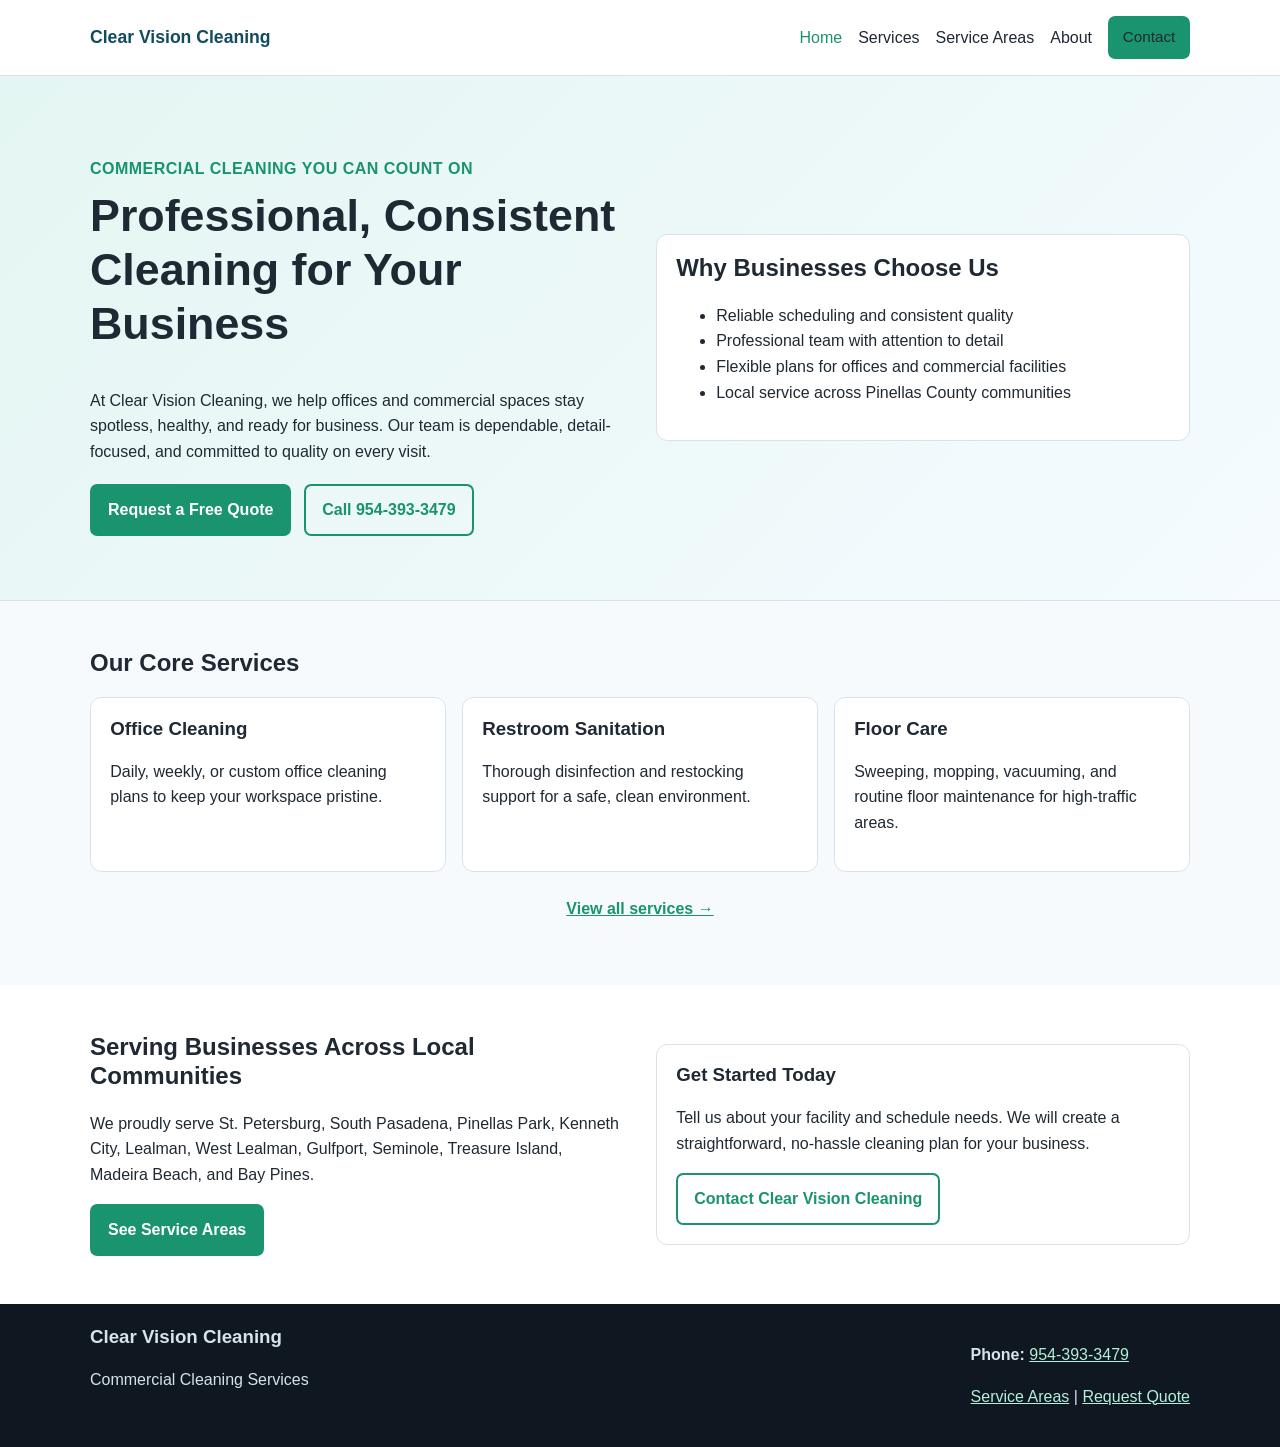
==== index.html @ 2f7ee96c "Create professional multi-page website for Clear Vision Cleaning" ====
<!DOCTYPE html>
<html lang="en">
  <head>
    <meta charset="UTF-8" />
    <meta name="viewport" content="width=device-width, initial-scale=1.0" />
    <title>Clear Vision Cleaning | Commercial Cleaning Services</title>
    <meta
      name="description"
      content="Clear Vision Cleaning provides reliable commercial cleaning services across St. Petersburg and surrounding Pinellas County areas."
    />
    <link rel="stylesheet" href="styles.css" />
  </head>
  <body>
    <header class="site-header">
      <div class="container nav-wrap">
        <a class="logo" href="index.html">Clear Vision Cleaning</a>
        <button class="nav-toggle" aria-label="Toggle navigation">☰</button>
        <nav class="site-nav">
          <a href="index.html" aria-current="page">Home</a>
          <a href="services.html">Services</a>
          <a href="areas.html">Service Areas</a>
          <a href="about.html">About</a>
          <a class="btn btn-small" href="contact.html">Contact</a>
        </nav>
      </div>
    </header>

    <main>
      <section class="hero">
        <div class="container hero-grid">
          <div>
            <p class="eyebrow">Commercial Cleaning You Can Count On</p>
            <h1>Professional, Consistent Cleaning for Your Business</h1>
            <p>
              At Clear Vision Cleaning, we help offices and commercial spaces stay spotless,
              healthy, and ready for business. Our team is dependable, detail-focused, and
              committed to quality on every visit.
            </p>
            <div class="actions">
              <a class="btn" href="contact.html">Request a Free Quote</a>
              <a class="btn btn-outline" href="tel:9543933479">Call 954-393-3479</a>
            </div>
          </div>
          <div class="hero-card">
            <h2>Why Businesses Choose Us</h2>
            <ul>
              <li>Reliable scheduling and consistent quality</li>
              <li>Professional team with attention to detail</li>
              <li>Flexible plans for offices and commercial facilities</li>
              <li>Local service across Pinellas County communities</li>
            </ul>
          </div>
        </div>
      </section>

      <section class="section">
        <div class="container">
          <h2>Our Core Services</h2>
          <div class="cards">
            <article class="card">
              <h3>Office Cleaning</h3>
              <p>Daily, weekly, or custom office cleaning plans to keep your workspace pristine.</p>
            </article>
            <article class="card">
              <h3>Restroom Sanitation</h3>
              <p>Thorough disinfection and restocking support for a safe, clean environment.</p>
            </article>
            <article class="card">
              <h3>Floor Care</h3>
              <p>Sweeping, mopping, vacuuming, and routine floor maintenance for high-traffic areas.</p>
            </article>
          </div>
          <p class="center mt">
            <a href="services.html" class="text-link">View all services →</a>
          </p>
        </div>
      </section>

      <section class="section section-alt">
        <div class="container split">
          <div>
            <h2>Serving Businesses Across Local Communities</h2>
            <p>
              We proudly serve St. Petersburg, South Pasadena, Pinellas Park, Kenneth City,
              Lealman, West Lealman, Gulfport, Seminole, Treasure Island, Madeira Beach,
              and Bay Pines.
            </p>
            <a class="btn" href="areas.html">See Service Areas</a>
          </div>
          <div class="highlight">
            <h3>Get Started Today</h3>
            <p>
              Tell us about your facility and schedule needs. We will create a straightforward,
              no-hassle cleaning plan for your business.
            </p>
            <a class="btn btn-outline" href="contact.html">Contact Clear Vision Cleaning</a>
          </div>
        </div>
      </section>
    </main>

    <footer class="site-footer">
      <div class="container footer-grid">
        <div>
          <h3>Clear Vision Cleaning</h3>
          <p>Commercial Cleaning Services</p>
        </div>
        <div>
          <p><strong>Phone:</strong> <a href="tel:9543933479">954-393-3479</a></p>
          <p><a href="areas.html">Service Areas</a> | <a href="contact.html">Request Quote</a></p>
        </div>
      </div>
    </footer>

    <script src="script.js"></script>
  </body>
</html>
---- styles.css ----
:root {
  --primary: #114b5f;
  --secondary: #1a936f;
  --accent: #88d498;
  --text: #1f2933;
  --muted: #52606d;
  --bg: #f7fafc;
  --white: #ffffff;
  --border: #d9e2ec;
}

* {
  box-sizing: border-box;
}

body {
  margin: 0;
  font-family: "Inter", "Segoe UI", Roboto, Arial, sans-serif;
  line-height: 1.6;
  color: var(--text);
  background: var(--bg);
}

.container {
  width: min(1100px, 92%);
  margin: 0 auto;
}

.site-header {
  background: var(--white);
  border-bottom: 1px solid var(--border);
  position: sticky;
  top: 0;
  z-index: 10;
}

.nav-wrap {
  display: flex;
  align-items: center;
  justify-content: space-between;
  padding: 1rem 0;
}

.logo {
  font-weight: 700;
  font-size: 1.1rem;
  color: var(--primary);
  text-decoration: none;
}

.site-nav {
  display: flex;
  gap: 1rem;
  align-items: center;
}

.site-nav a {
  text-decoration: none;
  color: var(--text);
  font-weight: 500;
}

.site-nav a[aria-current="page"] {
  color: var(--secondary);
}

.nav-toggle {
  display: none;
  border: 1px solid var(--border);
  background: var(--white);
  border-radius: 0.35rem;
  padding: 0.35rem 0.65rem;
  font-size: 1.2rem;
}

.hero,
.page-hero {
  background: linear-gradient(135deg, #e4f6f2, #f5fbff);
  border-bottom: 1px solid var(--border);
}

.hero {
  padding: 4rem 0;
}

.page-hero {
  padding: 3rem 0;
}

.hero-grid,
.split {
  display: grid;
  grid-template-columns: repeat(2, minmax(0, 1fr));
  gap: 2rem;
  align-items: center;
}

h1,
h2,
h3 {
  line-height: 1.2;
  margin-top: 0;
}

h1 {
  font-size: clamp(2rem, 4vw, 2.8rem);
}

.eyebrow {
  font-weight: 700;
  color: var(--secondary);
  letter-spacing: 0.03em;
  text-transform: uppercase;
  margin-bottom: 0.5rem;
}

.actions {
  display: flex;
  gap: 0.8rem;
  flex-wrap: wrap;
  margin-top: 1.2rem;
}

.btn {
  display: inline-block;
  background: var(--secondary);
  color: var(--white);
  padding: 0.7rem 1rem;
  border-radius: 0.45rem;
  text-decoration: none;
  border: 2px solid var(--secondary);
  font-weight: 600;
}

.btn:hover {
  background: #157a5c;
  border-color: #157a5c;
}

.btn-outline {
  background: transparent;
  color: var(--secondary);
}

.btn-small {
  padding: 0.45rem 0.8rem;
  font-size: 0.95rem;
}

.section {
  padding: 3rem 0;
}

.section-alt {
  background: var(--white);
}

.hero-card,
.card,
.highlight,
.contact-form,
.area-item {
  background: var(--white);
  border: 1px solid var(--border);
  border-radius: 0.7rem;
  padding: 1.2rem;
}

.cards {
  display: grid;
  grid-template-columns: repeat(3, minmax(0, 1fr));
  gap: 1rem;
}

.area-grid {
  display: grid;
  grid-template-columns: repeat(3, minmax(0, 1fr));
  gap: 0.8rem;
}

.area-item {
  text-align: center;
  font-weight: 600;
}

.center {
  text-align: center;
}

.mt {
  margin-top: 1.5rem;
}

.text-link {
  color: var(--secondary);
  font-weight: 600;
}

.contact-form {
  display: grid;
  gap: 0.5rem;
}

input,
textarea {
  width: 100%;
  padding: 0.6rem;
  border: 1px solid var(--border);
  border-radius: 0.4rem;
  font: inherit;
}

.small-note {
  color: var(--muted);
  font-size: 0.9rem;
}

.site-footer {
  background: #0f1720;
  color: #d7e2ea;
  padding: 1.4rem 0;
}

.footer-grid {
  display: flex;
  justify-content: space-between;
  gap: 1rem;
  flex-wrap: wrap;
}

.site-footer a {
  color: #b4f0db;
}

@media (max-width: 900px) {
  .cards,
  .area-grid {
    grid-template-columns: repeat(2, minmax(0, 1fr));
  }

  .hero-grid,
  .split {
    grid-template-columns: 1fr;
  }
}

@media (max-width: 720px) {
  .site-nav {
    position: absolute;
    top: 64px;
    right: 4%;
    background: var(--white);
    border: 1px solid var(--border);
    border-radius: 0.5rem;
    padding: 0.8rem;
    flex-direction: column;
    align-items: flex-start;
    display: none;
    min-width: 220px;
  }

  .site-nav.open {
    display: flex;
  }

  .nav-toggle {
    display: block;
  }

  .cards,
  .area-grid {
    grid-template-columns: 1fr;
  }
}
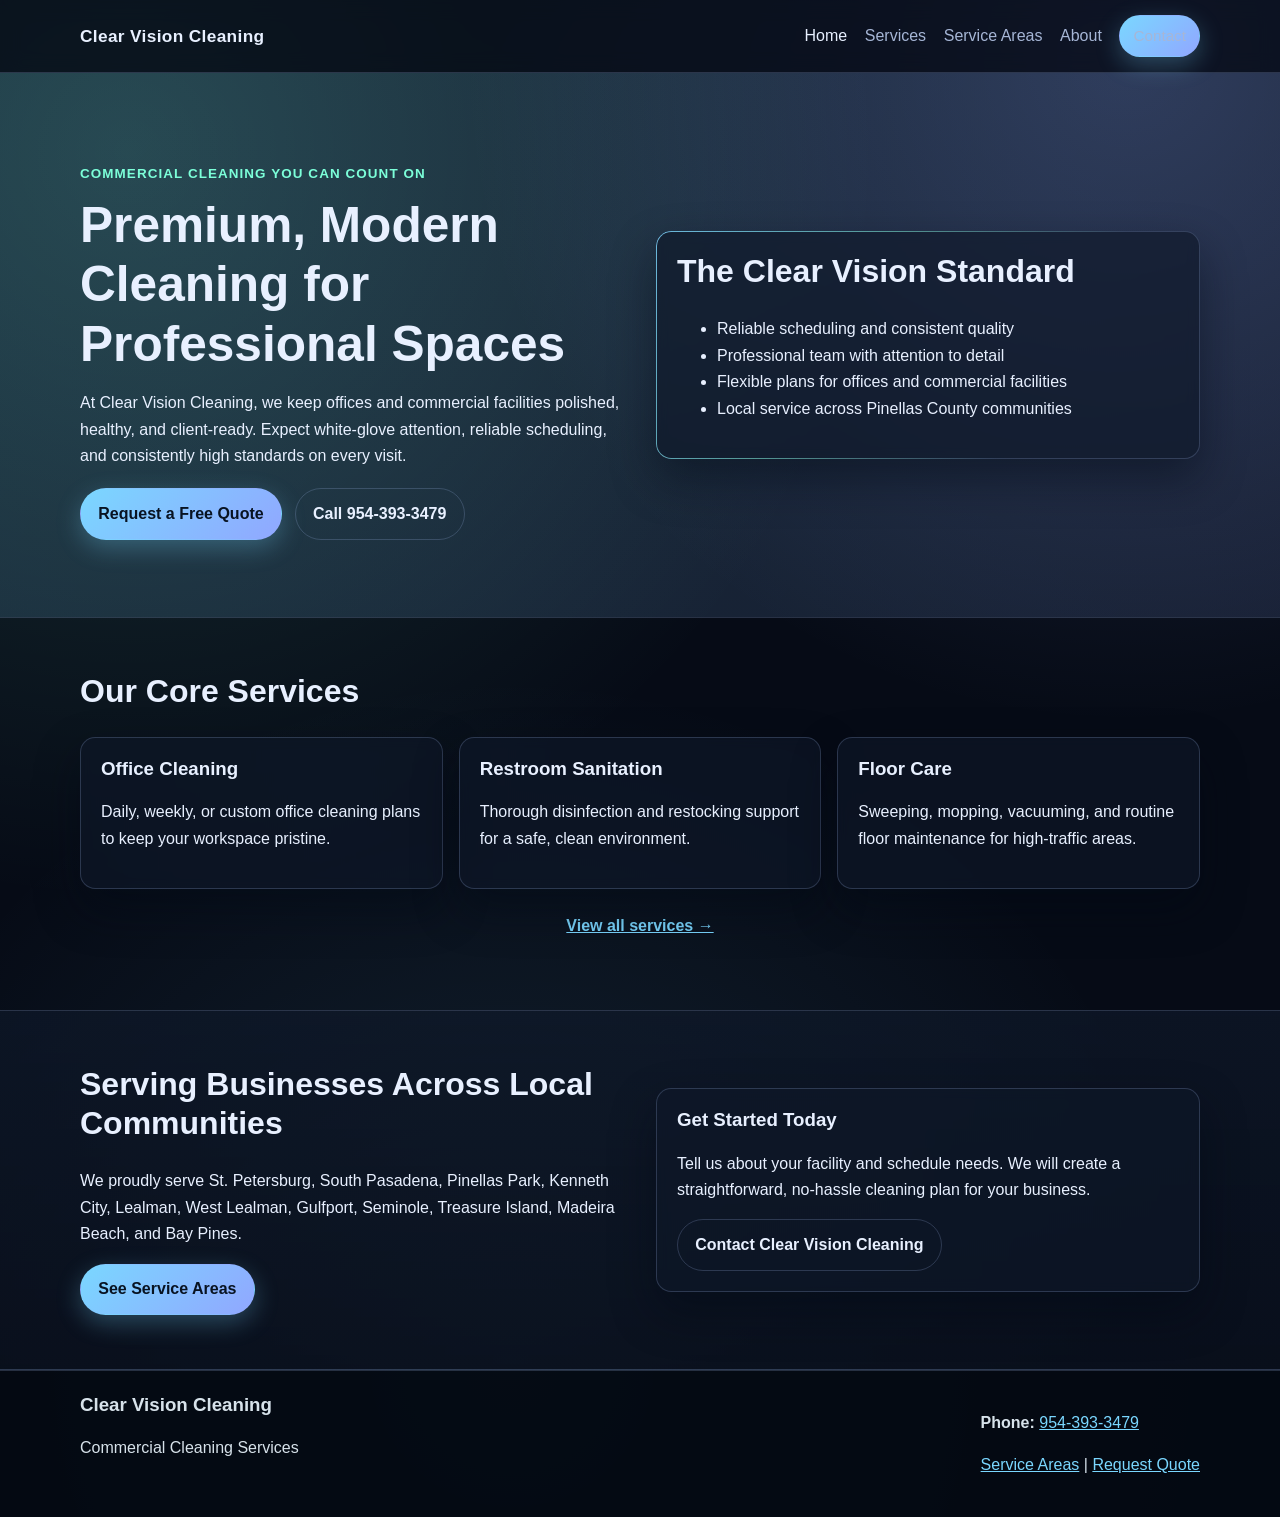
==== commit fd52aa49: "Elevate site with luxury styling and animated effects" ====
--- a/index.html
+++ b/index.html
@@ -30,11 +30,11 @@
         <div class="container hero-grid">
           <div>
             <p class="eyebrow">Commercial Cleaning You Can Count On</p>
-            <h1>Professional, Consistent Cleaning for Your Business</h1>
+            <h1>Premium, Modern Cleaning for Professional Spaces</h1>
             <p>
-              At Clear Vision Cleaning, we help offices and commercial spaces stay spotless,
-              healthy, and ready for business. Our team is dependable, detail-focused, and
-              committed to quality on every visit.
+              At Clear Vision Cleaning, we keep offices and commercial facilities polished,
+              healthy, and client-ready. Expect white-glove attention, reliable scheduling, and
+              consistently high standards on every visit.
             </p>
             <div class="actions">
               <a class="btn" href="contact.html">Request a Free Quote</a>
@@ -42,7 +42,7 @@
             </div>
           </div>
           <div class="hero-card">
-            <h2>Why Businesses Choose Us</h2>
+            <h2>The Clear Vision Standard</h2>
             <ul>
               <li>Reliable scheduling and consistent quality</li>
               <li>Professional team with attention to detail</li>
--- a/styles.css
+++ b/styles.css
@@ -1,94 +1,125 @@
 :root {
-  --primary: #114b5f;
-  --secondary: #1a936f;
-  --accent: #88d498;
-  --text: #1f2933;
-  --muted: #52606d;
-  --bg: #f7fafc;
-  --white: #ffffff;
-  --border: #d9e2ec;
+  --bg: #060b16;
+  --bg-soft: #0b1324;
+  --surface: rgba(14, 23, 41, 0.65);
+  --surface-strong: rgba(18, 31, 54, 0.9);
+  --text: #e8f0ff;
+  --muted: #a6b6d6;
+  --line: rgba(173, 200, 255, 0.2);
+  --primary: #7ad7ff;
+  --secondary: #7cffd9;
+  --accent: #91a7ff;
+  --shadow: 0 20px 45px rgba(2, 8, 20, 0.45);
 }
 
 * {
   box-sizing: border-box;
+}
+
+html {
+  scroll-behavior: smooth;
 }
 
 body {
   margin: 0;
   font-family: "Inter", "Segoe UI", Roboto, Arial, sans-serif;
-  line-height: 1.6;
-  color: var(--text);
-  background: var(--bg);
+  line-height: 1.65;
+  color: var(--text);
+  background:
+    radial-gradient(circle at 10% 10%, rgba(124, 255, 217, 0.16), transparent 42%),
+    radial-gradient(circle at 88% 4%, rgba(145, 167, 255, 0.2), transparent 36%),
+    radial-gradient(circle at 40% 90%, rgba(122, 215, 255, 0.12), transparent 44%),
+    var(--bg);
+  min-height: 100vh;
 }
 
 .container {
-  width: min(1100px, 92%);
+  width: min(1120px, 92%);
   margin: 0 auto;
 }
 
 .site-header {
-  background: var(--white);
-  border-bottom: 1px solid var(--border);
   position: sticky;
   top: 0;
-  z-index: 10;
+  z-index: 40;
+  backdrop-filter: blur(10px);
+  background: rgba(7, 13, 26, 0.72);
+  border-bottom: 1px solid var(--line);
 }
 
 .nav-wrap {
   display: flex;
   align-items: center;
   justify-content: space-between;
-  padding: 1rem 0;
+  padding: 0.95rem 0;
 }
 
 .logo {
   font-weight: 700;
-  font-size: 1.1rem;
-  color: var(--primary);
+  letter-spacing: 0.02em;
+  font-size: 1.08rem;
+  color: var(--text);
   text-decoration: none;
 }
 
 .site-nav {
   display: flex;
-  gap: 1rem;
+  gap: 1.1rem;
   align-items: center;
 }
 
 .site-nav a {
   text-decoration: none;
-  color: var(--text);
+  color: var(--muted);
   font-weight: 500;
-}
-
+  transition: color 220ms ease;
+}
+
+.site-nav a:hover,
 .site-nav a[aria-current="page"] {
-  color: var(--secondary);
+  color: var(--text);
 }
 
 .nav-toggle {
   display: none;
-  border: 1px solid var(--border);
-  background: var(--white);
-  border-radius: 0.35rem;
+  border: 1px solid var(--line);
+  background: rgba(15, 27, 48, 0.95);
+  color: var(--text);
+  border-radius: 0.45rem;
   padding: 0.35rem 0.65rem;
   font-size: 1.2rem;
 }
 
 .hero,
 .page-hero {
-  background: linear-gradient(135deg, #e4f6f2, #f5fbff);
-  border-bottom: 1px solid var(--border);
+  position: relative;
+  overflow: hidden;
+  border-bottom: 1px solid var(--line);
+}
+
+.hero::before,
+.page-hero::before {
+  content: "";
+  position: absolute;
+  inset: 0;
+  background: linear-gradient(120deg, rgba(122, 215, 255, 0.15), rgba(145, 167, 255, 0.12), rgba(124, 255, 217, 0.12));
+  background-size: 220% 220%;
+  animation: shiftGradient 12s ease-in-out infinite;
+  pointer-events: none;
 }
 
 .hero {
-  padding: 4rem 0;
+  padding: 4.8rem 0;
 }
 
 .page-hero {
-  padding: 3rem 0;
+  padding: 3.4rem 0;
 }
 
 .hero-grid,
 .split {
+  position: relative;
+  z-index: 1;
   display: grid;
   grid-template-columns: repeat(2, minmax(0, 1fr));
   gap: 2rem;
@@ -103,15 +134,22 @@
 }
 
 h1 {
-  font-size: clamp(2rem, 4vw, 2.8rem);
+  font-size: clamp(2rem, 4vw, 3.1rem);
+  margin-bottom: 0.8rem;
+}
+
+h2 {
+  font-size: clamp(1.5rem, 3vw, 2rem);
 }
 
 .eyebrow {
+  display: inline-block;
+  margin-bottom: 0.65rem;
+  color: var(--secondary);
+  letter-spacing: 0.08em;
+  text-transform: uppercase;
   font-weight: 700;
-  color: var(--secondary);
-  letter-spacing: 0.03em;
-  text-transform: uppercase;
-  margin-bottom: 0.5rem;
+  font-size: 0.84rem;
 }
 
 .actions {
@@ -123,36 +161,43 @@
 
 .btn {
   display: inline-block;
-  background: var(--secondary);
-  color: var(--white);
-  padding: 0.7rem 1rem;
-  border-radius: 0.45rem;
+  background: linear-gradient(135deg, var(--primary), var(--accent));
+  color: #081322;
+  padding: 0.72rem 1.08rem;
+  border-radius: 999px;
   text-decoration: none;
-  border: 2px solid var(--secondary);
-  font-weight: 600;
+  border: 1px solid transparent;
+  font-weight: 700;
+  transition: transform 220ms ease, box-shadow 220ms ease, filter 220ms ease;
+  box-shadow: 0 8px 25px rgba(122, 215, 255, 0.28);
 }
 
 .btn:hover {
-  background: #157a5c;
-  border-color: #157a5c;
+  transform: translateY(-2px);
+  filter: brightness(1.06);
+  box-shadow: 0 14px 30px rgba(122, 215, 255, 0.34);
 }
 
 .btn-outline {
   background: transparent;
-  color: var(--secondary);
+  color: var(--text);
+  border-color: var(--line);
+  box-shadow: none;
 }
 
 .btn-small {
-  padding: 0.45rem 0.8rem;
+  padding: 0.45rem 0.82rem;
   font-size: 0.95rem;
 }
 
 .section {
-  padding: 3rem 0;
+  padding: 3.4rem 0;
 }
 
 .section-alt {
-  background: var(--white);
+  background: linear-gradient(180deg, rgba(14, 24, 41, 0.7), rgba(9, 15, 28, 0.85));
+  border-top: 1px solid var(--line);
+  border-bottom: 1px solid var(--line);
 }
 
 .hero-card,
@@ -160,10 +205,29 @@
 .highlight,
 .contact-form,
 .area-item {
-  background: var(--white);
-  border: 1px solid var(--border);
-  border-radius: 0.7rem;
-  padding: 1.2rem;
+  background: var(--surface);
+  border: 1px solid var(--line);
+  border-radius: 0.95rem;
+  padding: 1.25rem;
+  box-shadow: var(--shadow);
+  backdrop-filter: blur(6px);
+}
+
+.hero-card {
+  position: relative;
+}
+
+.hero-card::after {
+  content: "";
+  position: absolute;
+  inset: -1px;
+  border-radius: inherit;
+  padding: 1px;
+  background: linear-gradient(120deg, rgba(122, 215, 255, 0.8), rgba(124, 255, 217, 0.45), transparent 70%);
+  -webkit-mask: linear-gradient(#fff 0 0) content-box, linear-gradient(#fff 0 0);
+  -webkit-mask-composite: xor;
+  mask-composite: exclude;
+  pointer-events: none;
 }
 
 .cards {
@@ -172,6 +236,18 @@
   gap: 1rem;
 }
 
+.card,
+.area-item {
+  transition: transform 230ms ease, border-color 230ms ease, box-shadow 230ms ease;
+}
+
+.card:hover,
+.area-item:hover {
+  transform: translateY(-5px);
+  border-color: rgba(122, 215, 255, 0.55);
+  box-shadow: 0 20px 38px rgba(5, 11, 23, 0.55);
+}
+
 .area-grid {
   display: grid;
   grid-template-columns: repeat(3, minmax(0, 1fr));
@@ -192,22 +268,35 @@
 }
 
 .text-link {
+  color: var(--primary);
+  font-weight: 700;
+}
+
+.text-link:hover {
   color: var(--secondary);
-  font-weight: 600;
 }
 
 .contact-form {
   display: grid;
   gap: 0.5rem;
+  background: var(--surface-strong);
 }
 
 input,
 textarea {
   width: 100%;
-  padding: 0.6rem;
-  border: 1px solid var(--border);
-  border-radius: 0.4rem;
+  padding: 0.65rem;
+  border: 1px solid var(--line);
+  border-radius: 0.5rem;
+  background: rgba(6, 12, 23, 0.85);
+  color: var(--text);
   font: inherit;
+}
+
+input:focus,
+textarea:focus {
+  outline: 2px solid rgba(122, 215, 255, 0.55);
+  border-color: rgba(122, 215, 255, 0.7);
 }
 
 .small-note {
@@ -216,7 +305,8 @@
 }
 
 .site-footer {
-  background: #0f1720;
+  background: rgba(4, 9, 18, 0.92);
+  border-top: 1px solid var(--line);
   color: #d7e2ea;
   padding: 1.4rem 0;
 }
@@ -229,7 +319,24 @@
 }
 
 .site-footer a {
-  color: #b4f0db;
+  color: var(--primary);
+}
+
+.reveal {
+  opacity: 0;
+  transform: translateY(20px);
+  transition: opacity 700ms ease, transform 700ms ease;
+}
+
+.reveal.in-view {
+  opacity: 1;
+  transform: translateY(0);
+}
+
+@keyframes shiftGradient {
+  0% { background-position: 0% 50%; }
+  50% { background-position: 100% 50%; }
+  100% { background-position: 0% 50%; }
 }
 
 @media (max-width: 900px) {
@@ -249,14 +356,14 @@
     position: absolute;
     top: 64px;
     right: 4%;
-    background: var(--white);
-    border: 1px solid var(--border);
-    border-radius: 0.5rem;
+    background: rgba(8, 14, 28, 0.98);
+    border: 1px solid var(--line);
+    border-radius: 0.65rem;
     padding: 0.8rem;
     flex-direction: column;
     align-items: flex-start;
     display: none;
-    min-width: 220px;
+    min-width: 230px;
   }
 
   .site-nav.open {
